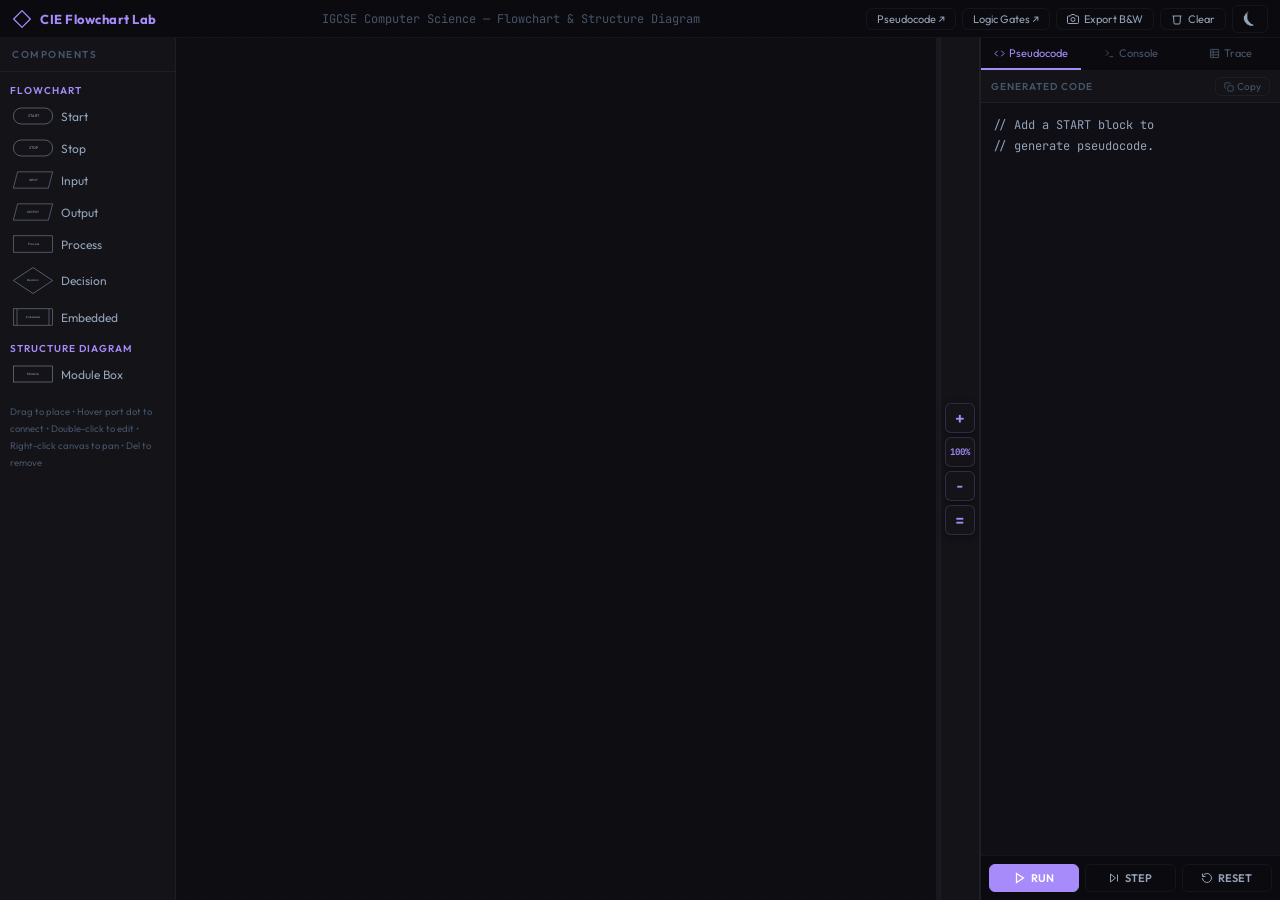
==== src/flowcharts.html @ 6749cdf2 "Add files via upload" ====
<!DOCTYPE html>
<html lang="en">
<head>
<meta charset="UTF-8">
<meta name="viewport" content="width=device-width, initial-scale=1.0">
<title>CIE Flowchart Lab</title>
<link rel="preconnect" href="https://fonts.googleapis.com">
<link rel="preconnect" href="https://fonts.gstatic.com" crossorigin>
<link href="https://fonts.googleapis.com/css2?family=JetBrains+Mono:ital,wght@0,300;0,400;0,500;0,600;0,700;1,400&family=Outfit:wght@300;400;500;600;700&display=swap" rel="stylesheet">
<link rel="stylesheet" href="css/flowcharts.css">
</head>
<body>

<!-- TITLE BAR -->
<div id="titlebar">
  <a class="logo" href="https://its-idhem.github.io/IGCSE-CompSci-Lab/">
    <svg viewBox="0 0 24 24" fill="none" stroke="currentColor" stroke-width="1.5" stroke-linecap="round" stroke-linejoin="round">
      <path d="M12 2 L22 12 L12 22 L2 12 Z"/>
    </svg>
    CIE Flowchart Lab
  </a>
  <div class="title-center">IGCSE Computer Science — Flowchart &amp; Structure Diagram</div>
  <div class="title-actions">
    <a class="title-btn" href="pseudocode.html" style="text-decoration:none">Pseudocode ↗</a>
    <a class="title-btn" href="logic-gates.html" style="text-decoration:none">Logic Gates ↗</a>
    <button class="title-btn" id="btn-export-bw">
      <svg width="12" height="12" viewBox="0 0 24 24" fill="none" stroke="currentColor" stroke-width="2"><path d="M23 19a2 2 0 01-2 2H3a2 2 0 01-2-2V8a2 2 0 012-2h4l2-3h6l2 3h4a2 2 0 012 2z"/><circle cx="12" cy="13" r="4"/></svg>
      Export B&amp;W
    </button>
    <button class="title-btn" id="btn-clear">
      <svg width="12" height="12" viewBox="0 0 24 24" fill="none" stroke="currentColor" stroke-width="2"><polyline points="3 6 5 6 21 6"/><path d="M19 6l-1 14a2 2 0 01-2 2H8a2 2 0 01-2-2L5 6"/></svg>
      Clear
    </button>
    <button class="title-btn" id="btn-theme">⏾</button>
  </div>
</div>

<!-- APP -->
<div id="app">
  <div id="workspace">

    <!-- LEFT SIDEBAR -->
    <div id="left-sidebar">
      <div class="sidebar-header">Components</div>
      <div id="component-library">
        <div class="comp-category">Flowchart</div>
        <div class="comp-item" data-type="START">
          <svg width="40" height="18" viewBox="0 0 120 50"><rect x="1" y="1" width="118" height="48" rx="24" fill="none" stroke="currentColor" stroke-width="1.5"/><text x="60" y="25" text-anchor="middle" dominant-baseline="central" font-size="11" fill="currentColor" font-family="Outfit,sans-serif">START</text></svg>
          <span>Start</span>
        </div>
        <div class="comp-item" data-type="STOP">
          <svg width="40" height="18" viewBox="0 0 120 50"><rect x="1" y="1" width="118" height="48" rx="24" fill="none" stroke="currentColor" stroke-width="1.5"/><text x="60" y="25" text-anchor="middle" dominant-baseline="central" font-size="11" fill="currentColor" font-family="Outfit,sans-serif">STOP</text></svg>
          <span>Stop</span>
        </div>
        <div class="comp-item" data-type="INPUT">
          <svg width="40" height="18" viewBox="0 0 130 55"><polygon points="15,1 129,1 115,54 1,54" fill="none" stroke="currentColor" stroke-width="1.5"/><text x="65" y="28" text-anchor="middle" dominant-baseline="central" font-size="10" fill="currentColor" font-family="Outfit,sans-serif">INPUT</text></svg>
          <span>Input</span>
        </div>
        <div class="comp-item" data-type="OUTPUT">
          <svg width="40" height="18" viewBox="0 0 130 55"><polygon points="15,1 129,1 115,54 1,54" fill="none" stroke="currentColor" stroke-width="1.5"/><text x="65" y="28" text-anchor="middle" dominant-baseline="central" font-size="10" fill="currentColor" font-family="Outfit,sans-serif">OUTPUT</text></svg>
          <span>Output</span>
        </div>
        <div class="comp-item" data-type="PROCESS">
          <svg width="40" height="18" viewBox="0 0 130 55"><rect x="1" y="1" width="128" height="53" fill="none" stroke="currentColor" stroke-width="1.5"/><text x="65" y="28" text-anchor="middle" dominant-baseline="central" font-size="10" fill="currentColor" font-family="Outfit,sans-serif">Process</text></svg>
          <span>Process</span>
        </div>
        <div class="comp-item" data-type="DECISION">
          <svg width="40" height="27" viewBox="0 0 120 80"><polygon points="60,1 119,40 60,79 1,40" fill="none" stroke="currentColor" stroke-width="1.5"/><text x="60" y="40" text-anchor="middle" dominant-baseline="central" font-size="9" fill="currentColor" font-family="Outfit,sans-serif">Decision</text></svg>
          <span>Decision</span>
        </div>
        <div class="comp-item" data-type="EMBEDDED">
          <svg width="40" height="18" viewBox="0 0 130 55"><rect x="1" y="1" width="128" height="53" fill="none" stroke="currentColor" stroke-width="1.5"/><line x1="13" y1="1" x2="13" y2="54" stroke="currentColor" stroke-width="1.5"/><line x1="117" y1="1" x2="117" y2="54" stroke="currentColor" stroke-width="1.5"/><text x="65" y="28" text-anchor="middle" dominant-baseline="central" font-size="9" fill="currentColor" font-family="Outfit,sans-serif">Embedded</text></svg>
          <span>Embedded</span>
        </div>
        <div class="comp-category">Structure Diagram</div>
        <div class="comp-item" data-type="MODULE">
          <svg width="40" height="18" viewBox="0 0 120 50"><rect x="1" y="1" width="118" height="48" fill="none" stroke="currentColor" stroke-width="1.5"/><text x="60" y="25" text-anchor="middle" dominant-baseline="central" font-size="10" fill="currentColor" font-family="Outfit,sans-serif">Module</text></svg>
          <span>Module Box</span>
        </div>
        <div class="comp-hints">
          Drag to place • Hover port dot to connect • Double-click to edit • Right-click canvas to pan • Del to remove
        </div>
      </div>
    </div>

    <!-- CANVAS AREA -->
    <div id="canvas-wrapper">
      <svg id="canvas" viewBox="0 0 3000 2000" width="3000" height="2000" xmlns="http://www.w3.org/2000/svg">
        <defs>
          <pattern id="dot-grid" width="20" height="20" patternUnits="userSpaceOnUse">
            <circle cx="10" cy="10" r="0.75" fill="var(--canvas-grid)"/>
          </pattern>
          <marker id="arr" markerWidth="9" markerHeight="6" refX="8" refY="3" orient="auto">
            <path d="M0,0 L0,6 L9,3 Z" fill="var(--text-secondary)"/>
          </marker>
          <marker id="arr-sel" markerWidth="9" markerHeight="6" refX="8" refY="3" orient="auto">
            <path d="M0,0 L0,6 L9,3 Z" fill="var(--accent)"/>
          </marker>
          <marker id="arr-bw" markerWidth="9" markerHeight="6" refX="8" refY="3" orient="auto">
            <path d="M0,0 L0,6 L9,3 Z" fill="#111"/>
          </marker>
        </defs>
        <rect id="canvas-bg" width="3000" height="2000" fill="url(#dot-grid)"/>
        <g id="connections-layer"></g>
        <g id="nodes-layer"></g>
        <path id="temp-conn" fill="none" stroke="var(--accent)" stroke-width="1.5"
              stroke-dasharray="7 4" visibility="hidden" pointer-events="none"/>
        <circle id="snap-ring" r="10" fill="none" stroke="var(--green)" stroke-width="2"
                stroke-dasharray="3 2" visibility="hidden" pointer-events="none"/>
        <rect id="sel-box" x="0" y="0" width="0" height="0"
              fill="rgba(167,139,250,0.06)" stroke="var(--accent)" stroke-width="1"
              stroke-dasharray="5 3" visibility="hidden" pointer-events="none"/>
      </svg>

    </div>

    <!-- RESIZER -->
    <div id="right-resizer"></div>

    <!-- ZOOM CONTROLS — between resizer and right panel, moves with panel -->
    <div id="zoom-controls">
      <button class="zoom-btn" id="btn-zi" title="Zoom in">+</button>
      <span class="zoom-btn zoom-label" id="zoom-label">100%</span>
      <button class="zoom-btn" id="btn-zo" title="Zoom out">−</button>
      <button class="zoom-btn" id="btn-zf" title="Fit to screen">=</button>
    </div>

    <!-- RIGHT PANEL -->
    <div id="right-panel">
      <div id="rp-tabs">
        <button class="rp-tab active" data-tab="pseudocode">
          <svg width="11" height="11" viewBox="0 0 24 24" fill="none" stroke="currentColor" stroke-width="2"><polyline points="16 18 22 12 16 6"/><polyline points="8 6 2 12 8 18"/></svg>
          Pseudocode
        </button>
        <button class="rp-tab" data-tab="console">
          <svg width="11" height="11" viewBox="0 0 24 24" fill="none" stroke="currentColor" stroke-width="2"><polyline points="4 17 10 11 4 5"/><line x1="12" y1="19" x2="20" y2="19"/></svg>
          Console
        </button>
        <button class="rp-tab" data-tab="trace">
          <svg width="11" height="11" viewBox="0 0 24 24" fill="none" stroke="currentColor" stroke-width="2"><rect x="3" y="3" width="18" height="18" rx="1"/><line x1="3" y1="9" x2="21" y2="9"/><line x1="3" y1="15" x2="21" y2="15"/><line x1="9" y1="3" x2="9" y2="21"/></svg>
          Trace
        </button>
      </div>

      <div class="rp-pane active" id="pane-pseudocode">
        <div id="pseudo-toolbar">
          <span class="pane-label">Generated Code</span>
          <button class="mini-btn" id="btn-copy-pseudo">
            <svg width="10" height="10" viewBox="0 0 24 24" fill="none" stroke="currentColor" stroke-width="2"><rect x="9" y="9" width="13" height="13" rx="2"/><path d="M5 15H4a2 2 0 01-2-2V4a2 2 0 012-2h9a2 2 0 012 2v1"/></svg>Copy
          </button>
        </div>
        <pre id="pseudocode-out">// Build a flowchart — pseudocode
// will appear here automatically.
//
// Structure Diagrams do not
// generate pseudocode.</pre>
      </div>

      <div class="rp-pane" id="pane-console">
        <div id="console-out">
          <div class="c-welcome">// CIE Flowchart Simulator</div>
          <div class="c-welcome">// Press RUN to execute</div>
          <div class="c-welcome">// INPUT nodes prompt for values</div>
        </div>
        <div id="console-input-row">
          <span id="c-prompt">INPUT &gt;</span>
          <input id="c-input" type="text" autocomplete="off" spellcheck="false" placeholder="Waiting..." disabled>
          <button id="c-submit" disabled>↵</button>
        </div>
      </div>

      <div class="rp-pane" id="pane-trace">
        <div id="trace-wrap">
          <div class="trace-hint">Run your flowchart to populate the trace table.</div>
        </div>
      </div>

      <div id="rp-actions">
        <button class="action-btn primary" id="btn-run">
          <svg viewBox="0 0 24 24" fill="none" stroke="currentColor" stroke-width="2.5"><polygon points="5 3 19 12 5 21 5 3"/></svg>RUN
        </button>
        <button class="action-btn" id="btn-step">
          <svg viewBox="0 0 24 24" fill="none" stroke="currentColor" stroke-width="2"><polygon points="5 4 15 12 5 20 5 4"/><line x1="19" y1="5" x2="19" y2="19"/></svg>STEP
        </button>
        <button class="action-btn" id="btn-reset">
          <svg viewBox="0 0 24 24" fill="none" stroke="currentColor" stroke-width="2"><path d="M3 12a9 9 0 101.5-5M3 3v6h6"/></svg>RESET
        </button>
      </div>
    </div>

  </div>
</div>

<!-- DRAG GHOST -->
<svg id="drag-ghost" style="display:none;position:fixed;pointer-events:none;z-index:999;opacity:0.8;" xmlns="http://www.w3.org/2000/svg"></svg>

<!-- EMBEDDED MODAL -->
<div id="embedded-overlay" style="display:none">
  <div id="embedded-modal">
    <div class="modal-header">
      <span class="modal-title">Embedded System — Local Pseudocode</span>
      <button class="modal-close" id="embedded-close">✕</button>
    </div>
    <div class="modal-sub">Write the pseudocode for this module. It will be inlined in the output.</div>
    <textarea id="embedded-editor" spellcheck="false" placeholder="// FOR i ← 1 TO n&#10;//    OUTPUT i&#10;// NEXT i"></textarea>
    <div class="modal-footer">
      <button class="modal-btn" id="embedded-cancel">Cancel</button>
      <button class="modal-btn accent" id="embedded-save">Save</button>
    </div>
  </div>
</div>

<!-- INLINE TEXT EDITOR -->
<div id="inline-edit" style="display:none"><input id="inline-input" type="text" autocomplete="off" spellcheck="false"></div>

<script src="js/flowcharts.js"></script>
</body>
</html>
---- src/css/flowcharts.css ----
/* CIE Flowchart Lab — flowcharts.css */

/* ── THEME VARIABLES ─────────────────────────────────── */
:root {
  --bg-main:       #0d0d12;
  --bg-panel:      #131318;
  --bg-editor:     #0f0f15;
  --bg-sidebar:    #0a0a0f;
  --bg-hover:      #1a1a24;
  --bg-active:     #1e1e2e;
  --accent:        #a78bfa;
  --accent-dim:    rgba(167,139,250,0.15);
  --accent-glow:   rgba(167,139,250,0.25);
  --green:         #22c55e;
  --red:           #f87171;
  --yellow:        #fbbf24;
  --cyan:          #67e8f9;
  --text-primary:  #e2e8f0;
  --text-secondary:#94a3b8;
  --text-muted:    #475569;
  --border:        rgba(148,163,184,0.08);
  --border-bright: rgba(167,139,250,0.2);
  --scrollbar:     rgba(100,100,140,0.2);
  --font-mono:     'JetBrains Mono','Fira Code',monospace;
  --font-ui:       'Outfit',sans-serif;
  --radius:        6px;
  --transition:    0.15s cubic-bezier(0.4,0,0.2,1);
  --canvas-grid:   rgba(148,163,184,0.07);
}

body.light-mode {
  --bg-main:       #f8fafc;
  --bg-panel:      #f0f0f5;
  --bg-editor:     #ffffff;
  --bg-sidebar:    #e8e8f0;
  --bg-hover:      #ede9fb;
  --bg-active:     #d8d8ee;
  --accent:        #7c3aed;
  --accent-dim:    rgba(124,58,237,0.12);
  --accent-glow:   rgba(124,58,237,0.2);
  --green:         #15803d;
  --red:           #dc2626;
  --yellow:        #b45309;
  --cyan:          #0369a1;
  --text-primary:  #1e1b2e;
  --text-secondary:#4a4a6a;
  --text-muted:    #7a7a9a;
  --border:        rgba(0,0,0,0.08);
  --border-bright: rgba(124,58,237,0.25);
  --scrollbar:     rgba(0,0,0,0.12);
  --canvas-grid:   rgba(0,0,60,0.06);
}

/* ── RESET ───────────────────────────────────────────── */
*,*::before,*::after { box-sizing:border-box; margin:0; padding:0; }
::-webkit-scrollbar { width:6px; height:6px; }
::-webkit-scrollbar-track { background:transparent; }
::-webkit-scrollbar-thumb { background:var(--scrollbar); border-radius:3px; }

html,body {
  height:100%; background:var(--bg-main); color:var(--text-primary);
  font-family:var(--font-ui); overflow:hidden; font-size:14px; user-select:none;
}

/* ── TITLEBAR ────────────────────────────────────────── */
#titlebar {
  position:fixed; top:0; left:0; right:0; height:38px;
  background:var(--bg-sidebar); border-bottom:1px solid var(--border);
  display:flex; align-items:center; padding:0 12px; z-index:200; gap:16px;
}
.logo {
  display:flex; align-items:center; gap:8px;
  font-weight:700; font-size:13px; color:var(--accent);
  letter-spacing:0.5px; text-decoration:none; white-space:nowrap; flex-shrink:0;
}
.logo svg { width:20px; height:20px; flex-shrink:0; }
.title-center {
  flex:1; text-align:center; font-size:12px;
  color:var(--text-muted); font-family:var(--font-mono);
}
.title-actions { display:flex; gap:6px; align-items:center; }
.title-btn {
  background:transparent; border:1px solid var(--border);
  color:var(--text-secondary); font-family:var(--font-ui);
  font-size:11px; padding:3px 10px; border-radius:var(--radius);
  cursor:pointer; transition:var(--transition);
  display:flex; align-items:center; gap:5px;
  text-decoration:none; white-space:nowrap;
}
.title-btn:hover { background:var(--bg-hover); color:var(--text-primary); border-color:var(--border-bright); }
#btn-theme { font-size:14px; padding:4px 10px; }

/* ── LAYOUT ──────────────────────────────────────────── */
#app { display:flex; flex-direction:column; height:100vh; padding-top:38px; }
#workspace { display:flex; flex:1; overflow:hidden; }

/* ── LEFT SIDEBAR ────────────────────────────────────── */
#left-sidebar {
  width:176px; flex-shrink:0; background:var(--bg-panel);
  border-right:1px solid var(--border); display:flex; flex-direction:column; overflow:hidden;
}
.sidebar-header {
  padding:10px 12px; font-size:10px; font-weight:600;
  text-transform:uppercase; letter-spacing:1.5px;
  color:var(--text-muted); border-bottom:1px solid var(--border); flex-shrink:0;
}
#component-library { flex:1; overflow-y:auto; padding:8px 6px; }
.comp-category {
  font-size:10px; font-weight:600; text-transform:uppercase;
  letter-spacing:1px; color:var(--accent); padding:8px 4px 4px;
}
.comp-category:first-child { padding-top:4px; }
.comp-item {
  display:flex; align-items:center; gap:8px; padding:5px 6px;
  border-radius:var(--radius); cursor:grab; transition:var(--transition);
  font-size:12px; color:var(--text-secondary);
  border:1px solid transparent; margin-bottom:2px; user-select:none;
}
.comp-item:hover { background:var(--bg-hover); color:var(--text-primary); border-color:var(--border-bright); }
.comp-item:active { cursor:grabbing; }
.comp-item svg { flex-shrink:0; }
.comp-item span { white-space:nowrap; overflow:hidden; text-overflow:ellipsis; }
.comp-hints { font-size:9.5px; color:var(--text-muted); padding:12px 4px 4px; line-height:1.8; }

/* ── CANVAS WRAPPER ──────────────────────────────────── */
#canvas-wrapper {
  flex:1; overflow:scroll; background:var(--bg-main);
  cursor:default; position:relative;
}
#canvas-wrapper::-webkit-scrollbar { width:8px; height:8px; }
#canvas-wrapper::-webkit-scrollbar-thumb { background:var(--scrollbar); border-radius:4px; }
#canvas { display:block; }

/* ── NODE SHAPES ─────────────────────────────────────── */
.node-group { cursor:move; }

.node-shape {
  fill: var(--bg-editor);
  stroke: var(--text-secondary);
  stroke-width: 1.5;
  transition: stroke var(--transition), filter var(--transition), fill var(--transition);
}
.node-bar {
  stroke: var(--text-secondary);
  stroke-width: 1.5;
  fill: none;
}
.node-group:hover .node-shape { stroke: var(--accent); }
.node-group:hover .node-bar   { stroke: var(--accent); }
.node-group.selected .node-shape {
  stroke: var(--accent);
  filter: drop-shadow(0 0 7px var(--accent-glow));
}
.node-group.selected .node-bar { stroke: var(--accent); }
.node-group.active-exec .node-shape {
  stroke: var(--green);
  fill: rgba(34,197,94,0.07);
  filter: drop-shadow(0 0 10px rgba(34,197,94,0.35));
}

.node-text {
  fill: var(--text-primary);
  font-family: var(--font-ui);
  font-size: 12px;
  dominant-baseline: central;
  text-anchor: middle;
  pointer-events: none;
  user-select: none;
}
.node-prefix {
  fill: var(--accent);
  font-family: var(--font-mono);
  font-size: 9px;
  font-weight: 600;
  dominant-baseline: central;
  text-anchor: middle;
  pointer-events: none;
  user-select: none;
  letter-spacing: 0.5px;
  text-transform: uppercase;
}
.node-label-fixed {
  fill: var(--text-primary);
  font-family: var(--font-mono);
  font-size: 11px;
  dominant-baseline: central;
  text-anchor: middle;
  pointer-events: none;
  user-select: none;
  font-weight: 600;
  letter-spacing: 0.8px;
}

/* ── PORT DOTS ───────────────────────────────────────── */
.port-dot {
  fill: var(--bg-panel);
  stroke: var(--accent);
  stroke-width: 1.5;
  cursor: crosshair;
  opacity: 0;
  transition: opacity 0.1s ease;
  pointer-events: all;
}
.port-hit {
  fill: transparent;
  stroke: none;
  cursor: crosshair;
  pointer-events: all;
}
.node-group:hover .port-dot,
.node-group.selected .port-dot { opacity: 1; }

/* ── CONNECTIONS ─────────────────────────────────────── */
.conn-group { cursor: pointer; }
.conn-hit {
  fill: none;
  stroke: transparent;
  stroke-width: 14;
}
.conn-path {
  fill: none;
  stroke: var(--text-secondary);
  stroke-width: 1.5;
  stroke-linecap: round;
  stroke-linejoin: round;
  pointer-events: none;
  transition: stroke var(--transition);
}
.conn-group:hover .conn-path,
.conn-group.selected .conn-path { stroke: var(--accent); stroke-width: 2; }
.conn-group.no-arrow .conn-path { marker-end: none !important; }

.conn-label {
  fill: var(--text-muted);
  font-family: var(--font-mono);
  font-size: 10px;
  font-weight: 700;
  dominant-baseline: central;
  text-anchor: middle;
  pointer-events: none;
  user-select: none;
}
.conn-label-yes { fill: var(--green); }
.conn-label-no  { fill: var(--red); }

/* ── RIGHT RESIZER ───────────────────────────────────── */
#right-resizer {
  width: 4px; flex-shrink: 0; background: var(--border);
  cursor: col-resize; transition: background 0.15s;
}
#right-resizer:hover { background: var(--border-bright); }

/* ── RIGHT PANEL ─────────────────────────────────────── */
#right-panel {
  width: 300px; min-width: 220px; max-width: 520px; flex-shrink: 0;
  background: var(--bg-panel); border-left: 1px solid var(--border);
  display: flex; flex-direction: column; overflow: hidden;
}
#rp-tabs {
  display: flex; border-bottom: 1px solid var(--border);
  background: var(--bg-sidebar); flex-shrink: 0;
}
.rp-tab {
  flex: 1; padding: 8px 2px; background: transparent; border: none;
  color: var(--text-muted); font-family: var(--font-ui); font-size: 11px;
  cursor: pointer; transition: var(--transition);
  display: flex; align-items: center; justify-content: center; gap: 4px;
  border-bottom: 2px solid transparent; white-space: nowrap;
}
.rp-tab:hover { color: var(--text-primary); }
.rp-tab.active { color: var(--accent); border-bottom-color: var(--accent); }
.rp-pane { display: none; flex: 1; flex-direction: column; overflow: hidden; min-height: 0; }
.rp-pane.active { display: flex; }

#pseudo-toolbar {
  display: flex; align-items: center; justify-content: space-between;
  padding: 6px 10px; border-bottom: 1px solid var(--border); flex-shrink: 0;
}
.pane-label {
  font-size: 10px; font-weight: 600; text-transform: uppercase;
  letter-spacing: 1px; color: var(--text-muted);
}
.mini-btn {
  background: transparent; border: 1px solid var(--border);
  color: var(--text-muted); font-family: var(--font-ui); font-size: 10px;
  padding: 2px 8px; border-radius: var(--radius); cursor: pointer;
  transition: var(--transition); display: flex; align-items: center; gap: 3px;
}
.mini-btn:hover { background: var(--bg-hover); color: var(--text-primary); border-color: var(--border-bright); }

#pseudocode-out {
  flex: 1; overflow: auto; padding: 12px;
  font-family: var(--font-mono); font-size: 12px; line-height: 1.75;
  color: var(--text-secondary); background: var(--bg-editor); white-space: pre;
}

#console-out {
  flex: 1; overflow-y: auto; padding: 10px;
  font-family: var(--font-mono); font-size: 12px; line-height: 1.6;
  background: var(--bg-editor);
}
.c-welcome { color: var(--text-muted); font-style: italic; font-size: 11px; }
.c-line { padding: 1px 0; }
.c-out  { color: var(--green); }
.c-in   { color: var(--cyan); }
.c-err  { color: var(--red); }
.c-info { color: var(--text-muted); }

#console-input-row {
  display: flex; align-items: center; gap: 6px;
  padding: 5px 10px; border-top: 1px solid var(--border);
  background: var(--bg-sidebar); flex-shrink: 0;
}
#c-prompt { font-family: var(--font-mono); font-size: 11px; color: var(--accent); white-space: nowrap; }
#c-input {
  flex: 1; background: transparent; border: none; outline: none;
  color: var(--text-primary); font-family: var(--font-mono); font-size: 12px;
}
#c-input:disabled { opacity: 0.35; }
#c-submit {
  background: var(--accent); border: none; color: #fff; border-radius: var(--radius);
  font-family: var(--font-mono); font-size: 12px; padding: 2px 9px; cursor: pointer;
}
#c-submit:disabled { opacity: 0.35; cursor: default; }

#trace-wrap { flex: 1; overflow: auto; padding: 8px; }
.trace-hint { color: var(--text-muted); font-size: 12px; text-align: center; padding: 24px 12px; line-height: 1.7; }
.trace-table { width: 100%; border-collapse: collapse; font-family: var(--font-mono); font-size: 11px; }
.trace-table th {
  background: var(--bg-active); color: var(--accent);
  padding: 5px 8px; border: 1px solid var(--border);
  font-size: 10px; font-weight: 700; text-transform: uppercase;
  position: sticky; top: 0; text-align: center;
}
.trace-table td { padding: 3px 8px; border: 1px solid var(--border); text-align: center; color: var(--text-secondary); }
.trace-table strong { color: var(--yellow); }

#rp-actions {
  display: flex; gap: 6px; padding: 8px;
  border-top: 1px solid var(--border); flex-shrink: 0; background: var(--bg-sidebar);
}
.action-btn {
  flex: 1; display: flex; align-items: center; justify-content: center; gap: 5px;
  background: transparent; border: 1px solid var(--border);
  color: var(--text-secondary); font-family: var(--font-ui);
  font-size: 11px; font-weight: 600; padding: 6px 4px;
  border-radius: var(--radius); cursor: pointer; transition: var(--transition);
}
.action-btn:hover { background: var(--bg-hover); color: var(--text-primary); border-color: var(--border-bright); }
.action-btn.primary { background: var(--accent); border-color: var(--accent); color: #fff; }
.action-btn.primary:hover { filter: brightness(1.12); }
.action-btn svg { width: 12px; height: 12px; }
.action-btn.waiting { animation: pulse-anim 0.8s infinite; }
@keyframes pulse-anim { 0%,100%{opacity:1}50%{opacity:0.4} }

/* ── ZOOM CONTROLS — vertical strip between resizer and right panel ── */
#zoom-controls {
  display: flex;
  flex-direction: column;
  align-items: center;
  justify-content: center;
  gap: 4px;
  padding: 6px 4px;
  background: var(--bg-panel);
  border-left: 1px solid var(--border);
  border-right: 1px solid var(--border);
  flex-shrink: 0;
}
.zoom-btn {
  width: 30px; height: 30px; background: var(--bg-panel);
  border: 1px solid var(--border-bright); color: var(--accent);
  font-family: var(--font-mono); font-size: 16px; font-weight: 700;
  border-radius: var(--radius); cursor: pointer;
  display: flex; align-items: center; justify-content: center;
  transition: var(--transition); box-shadow: 0 2px 8px rgba(0,0,0,0.3);
}
.zoom-btn:hover { background: var(--accent); color: #fff; border-color: var(--accent); }
.zoom-label { font-size: 9px !important; cursor: default !important; pointer-events: none; }

/* ── MODALS ──────────────────────────────────────────── */
#embedded-overlay {
  position: fixed; inset: 0; background: rgba(0,0,0,0.6);
  display: flex; align-items: center; justify-content: center;
  z-index: 500; backdrop-filter: blur(4px);
}
#embedded-modal {
  background: var(--bg-panel); border: 1px solid var(--border-bright);
  border-radius: 10px; padding: 20px; width: 500px; max-width: 90vw;
  box-shadow: 0 20px 60px rgba(0,0,0,0.5);
}
.modal-header { display: flex; align-items: center; justify-content: space-between; margin-bottom: 8px; }
.modal-title { font-size: 13px; font-weight: 600; color: var(--text-primary); }
.modal-close {
  background: transparent; border: none; color: var(--text-muted);
  font-size: 15px; cursor: pointer; padding: 2px 6px; border-radius: var(--radius);
}
.modal-close:hover { color: var(--text-primary); background: var(--bg-hover); }
.modal-sub { font-size: 11px; color: var(--text-muted); margin-bottom: 10px; }
#embedded-editor {
  width: 100%; height: 220px; background: var(--bg-editor);
  border: 1px solid var(--border); border-radius: var(--radius);
  color: var(--text-primary); font-family: var(--font-mono);
  font-size: 12px; line-height: 1.7; padding: 10px; resize: vertical; outline: none;
}
#embedded-editor:focus { border-color: var(--border-bright); }
.modal-footer { display: flex; gap: 8px; justify-content: flex-end; margin-top: 12px; }
.modal-btn {
  background: transparent; border: 1px solid var(--border);
  color: var(--text-secondary); font-family: var(--font-ui);
  font-size: 12px; padding: 5px 16px; border-radius: var(--radius);
  cursor: pointer; transition: var(--transition);
}
.modal-btn:hover { background: var(--bg-hover); color: var(--text-primary); border-color: var(--border-bright); }
.modal-btn.accent { background: var(--accent); border-color: var(--accent); color: #fff; }
.modal-btn.accent:hover { filter: brightness(1.1); }

/* ── INLINE EDITOR ───────────────────────────────────── */
#inline-edit { position: fixed; z-index: 300; }
#inline-input {
  background: var(--bg-active); border: 1.5px solid var(--accent);
  border-radius: 4px; color: var(--text-primary);
  font-family: var(--font-ui); font-size: 12px;
  padding: 3px 8px; outline: none; text-align: center;
  width: 100%; min-width: 80px; box-shadow: 0 4px 16px rgba(0,0,0,0.3);
}

/* ── CONTEXT MENU ────────────────────────────────────── */
.ctx-menu {
  background: var(--bg-panel); border: 1px solid var(--border-bright);
  border-radius: var(--radius); padding: 4px;
  box-shadow: 0 8px 24px rgba(0,0,0,0.4); min-width: 150px;
  position: fixed; z-index: 9000;
}
.ctx-menu button {
  display: block; width: 100%; text-align: left;
  padding: 6px 10px; font: 12px var(--font-ui);
  color: var(--text-primary); background: none;
  border: none; cursor: pointer; border-radius: 4px;
}
.ctx-menu button:hover { background: var(--bg-hover); color: var(--accent); }

/* ── LIGHT MODE ──────────────────────────────────────── */
body.light-mode .node-shape { fill: #fff; }
body.light-mode #pseudocode-out,
body.light-mode #console-out { background: #fff; }
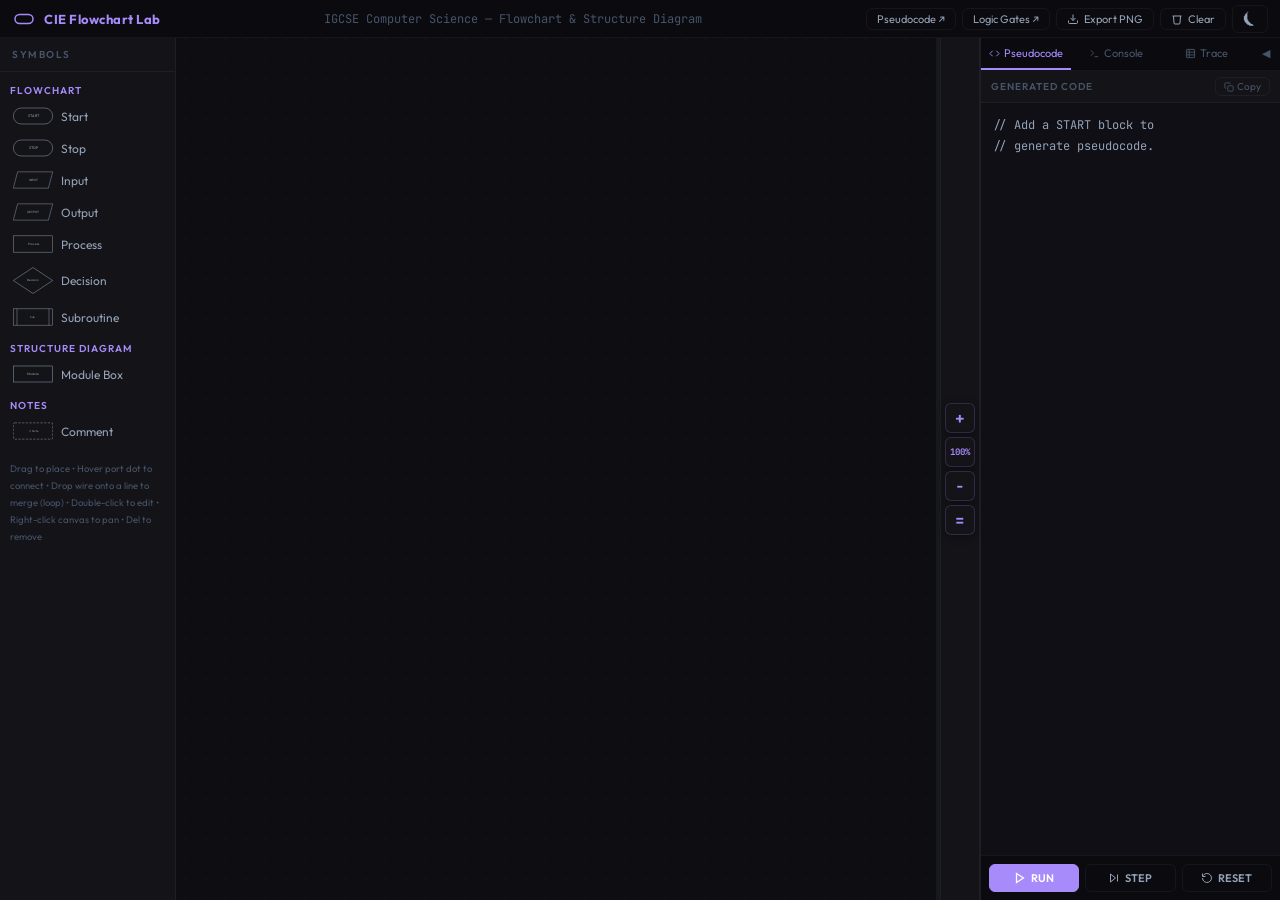
==== commit b04765b0: "Update flowcharts.html" ====
--- a/src/flowcharts.html
+++ b/src/flowcharts.html
@@ -14,18 +14,18 @@
 <!-- TITLE BAR -->
 <div id="titlebar">
   <a class="logo" href="https://its-idhem.github.io/IGCSE-CompSci-Lab/">
-    <svg viewBox="0 0 24 24" fill="none" stroke="currentColor" stroke-width="1.5" stroke-linecap="round" stroke-linejoin="round">
-      <path d="M12 2 L22 12 L12 22 L2 12 Z"/>
-    </svg>
-    CIE Flowchart Lab
+    <svg viewBox="0 0 32 24" fill="none" stroke="currentColor" stroke-width="2" stroke-linecap="round" stroke-linejoin="round" style="width: 24px; height: 18px;">
+      <rect x="4" y="6" width="24" height="12" rx="6" />
+   </svg>
+   CIE Flowchart Lab
   </a>
   <div class="title-center">IGCSE Computer Science — Flowchart &amp; Structure Diagram</div>
   <div class="title-actions">
     <a class="title-btn" href="pseudocode.html" style="text-decoration:none">Pseudocode ↗</a>
     <a class="title-btn" href="logic-gates.html" style="text-decoration:none">Logic Gates ↗</a>
-    <button class="title-btn" id="btn-export-bw">
-      <svg width="12" height="12" viewBox="0 0 24 24" fill="none" stroke="currentColor" stroke-width="2"><path d="M23 19a2 2 0 01-2 2H3a2 2 0 01-2-2V8a2 2 0 012-2h4l2-3h6l2 3h4a2 2 0 012 2z"/><circle cx="12" cy="13" r="4"/></svg>
-      Export B&amp;W
+    <button class="title-btn" id="btn-export-png">
+      <svg width="12" height="12" viewBox="0 0 24 24" fill="none" stroke="currentColor" stroke-width="2"><path d="M21 15v4a2 2 0 01-2 2H5a2 2 0 01-2-2v-4"/><polyline points="7 10 12 15 17 10"/><line x1="12" y1="15" x2="12" y2="3"/></svg>
+      Export PNG
     </button>
     <button class="title-btn" id="btn-clear">
       <svg width="12" height="12" viewBox="0 0 24 24" fill="none" stroke="currentColor" stroke-width="2"><polyline points="3 6 5 6 21 6"/><path d="M19 6l-1 14a2 2 0 01-2 2H8a2 2 0 01-2-2L5 6"/></svg>
@@ -41,7 +41,7 @@
 
     <!-- LEFT SIDEBAR -->
     <div id="left-sidebar">
-      <div class="sidebar-header">Components</div>
+      <div class="sidebar-header">Symbols</div>
       <div id="component-library">
         <div class="comp-category">Flowchart</div>
         <div class="comp-item" data-type="START">
@@ -69,16 +69,21 @@
           <span>Decision</span>
         </div>
         <div class="comp-item" data-type="EMBEDDED">
-          <svg width="40" height="18" viewBox="0 0 130 55"><rect x="1" y="1" width="128" height="53" fill="none" stroke="currentColor" stroke-width="1.5"/><line x1="13" y1="1" x2="13" y2="54" stroke="currentColor" stroke-width="1.5"/><line x1="117" y1="1" x2="117" y2="54" stroke="currentColor" stroke-width="1.5"/><text x="65" y="28" text-anchor="middle" dominant-baseline="central" font-size="9" fill="currentColor" font-family="Outfit,sans-serif">Embedded</text></svg>
-          <span>Embedded</span>
+          <svg width="40" height="18" viewBox="0 0 130 55"><rect x="1" y="1" width="128" height="53" fill="none" stroke="currentColor" stroke-width="1.5"/><line x1="13" y1="1" x2="13" y2="54" stroke="currentColor" stroke-width="1.5"/><line x1="117" y1="1" x2="117" y2="54" stroke="currentColor" stroke-width="1.5"/><text x="65" y="28" text-anchor="middle" dominant-baseline="central" font-size="9" fill="currentColor" font-family="Outfit,sans-serif">Sub</text></svg>
+          <span>Subroutine</span>
         </div>
         <div class="comp-category">Structure Diagram</div>
         <div class="comp-item" data-type="MODULE">
           <svg width="40" height="18" viewBox="0 0 120 50"><rect x="1" y="1" width="118" height="48" fill="none" stroke="currentColor" stroke-width="1.5"/><text x="60" y="25" text-anchor="middle" dominant-baseline="central" font-size="10" fill="currentColor" font-family="Outfit,sans-serif">Module</text></svg>
           <span>Module Box</span>
         </div>
+        <div class="comp-category">Notes</div>
+        <div class="comp-item" data-type="COMMENT">
+          <svg width="40" height="18" viewBox="0 0 130 55"><rect x="1" y="1" width="128" height="53" rx="4" fill="none" stroke="currentColor" stroke-width="1.5" stroke-dasharray="8 4"/><text x="65" y="28" text-anchor="middle" dominant-baseline="central" font-size="9" fill="currentColor" font-family="Outfit,sans-serif">// Note</text></svg>
+          <span>Comment</span>
+        </div>
         <div class="comp-hints">
-          Drag to place • Hover port dot to connect • Double-click to edit • Right-click canvas to pan • Del to remove
+          Drag to place • Hover port dot to connect • Drop wire onto a line to merge (loop) • Double-click to edit • Right-click canvas to pan • Del to remove
         </div>
       </div>
     </div>
@@ -140,6 +145,7 @@
           <svg width="11" height="11" viewBox="0 0 24 24" fill="none" stroke="currentColor" stroke-width="2"><rect x="3" y="3" width="18" height="18" rx="1"/><line x1="3" y1="9" x2="21" y2="9"/><line x1="3" y1="15" x2="21" y2="15"/><line x1="9" y1="3" x2="9" y2="21"/></svg>
           Trace
         </button>
+        <button class="rp-tab" id="btn-close-panel" style="flex:0;margin-left:auto;padding:8px 10px;" title="Close panel">◀</button>
       </div>
 
       <div class="rp-pane active" id="pane-pseudocode">
@@ -186,7 +192,9 @@
           <svg viewBox="0 0 24 24" fill="none" stroke="currentColor" stroke-width="2"><path d="M3 12a9 9 0 101.5-5M3 3v6h6"/></svg>RESET
         </button>
       </div>
-    </div>
+    </div><!-- /#right-panel -->
+
+    <button id="btn-open-panel" title="Open panel">▶</button>
 
   </div>
 </div>
@@ -213,6 +221,19 @@
 <!-- INLINE TEXT EDITOR -->
 <div id="inline-edit" style="display:none"><input id="inline-input" type="text" autocomplete="off" spellcheck="false"></div>
 
+<!-- BRANCH LABEL MODAL -->
+<div id="branch-label-overlay" style="display:none">
+  <div id="branch-label-modal">
+    <div class="blm-title">Label this connection</div>
+    <div class="blm-sub">Which branch does this wire represent?</div>
+    <div class="blm-buttons">
+      <button class="blm-btn yes" id="blm-yes">Yes</button>
+      <button class="blm-btn no"  id="blm-no">No</button>
+    </div>
+    <button class="blm-cancel" id="blm-cancel">Cancel</button>
+  </div>
+</div>
+
 <script src="js/flowcharts.js"></script>
 </body>
 </html>
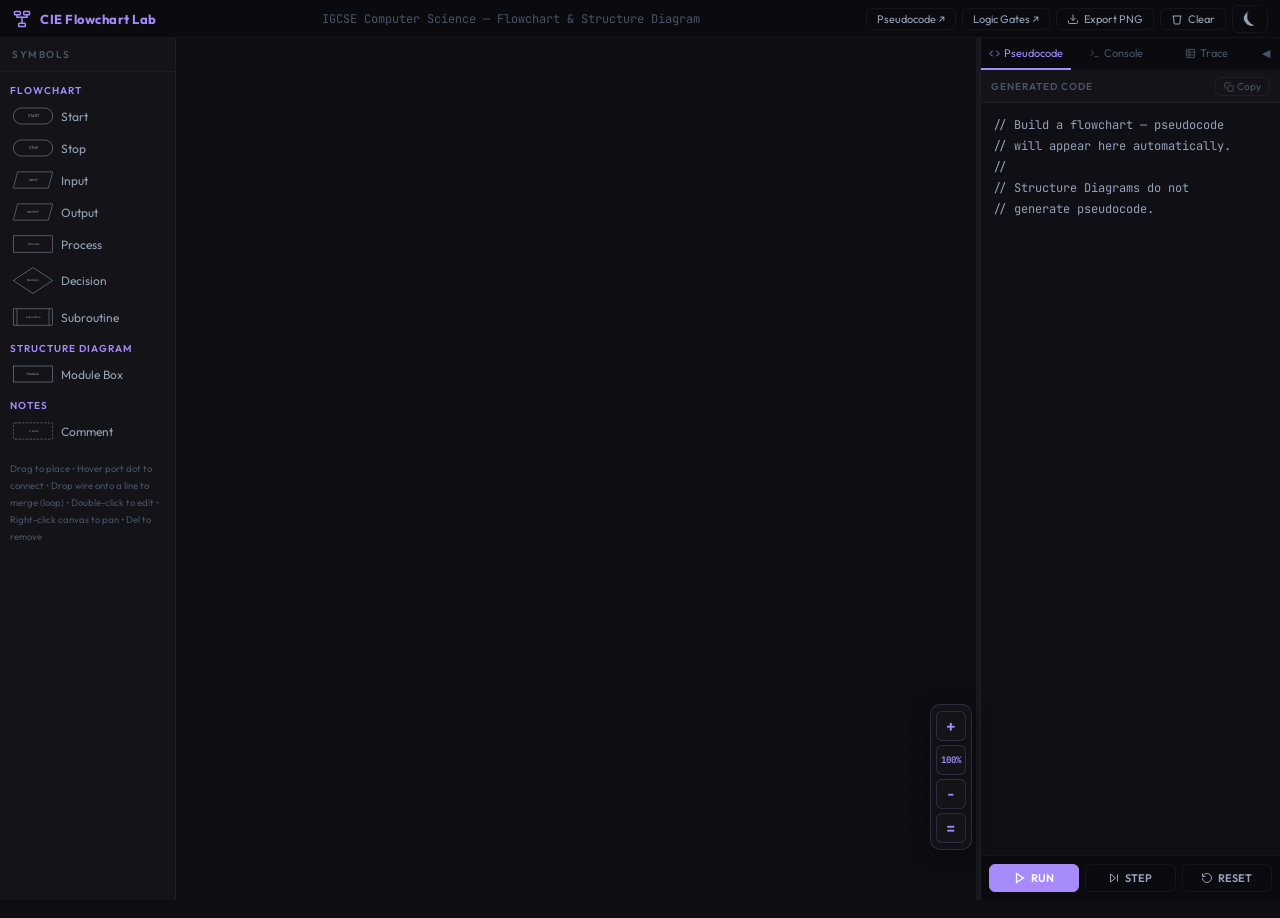
==== commit 1fbb34f7: "Update flowcharts.html" ====
--- a/src/flowcharts.html
+++ b/src/flowcharts.html
@@ -14,9 +14,13 @@
 <!-- TITLE BAR -->
 <div id="titlebar">
   <a class="logo" href="https://its-idhem.github.io/IGCSE-CompSci-Lab/">
-    <svg viewBox="0 0 32 24" fill="none" stroke="currentColor" stroke-width="2" stroke-linecap="round" stroke-linejoin="round" style="width: 24px; height: 18px;">
-      <rect x="4" y="6" width="24" height="12" rx="6" />
-   </svg>
+    <svg viewBox="0 0 24 24" fill="none" stroke="var(--accent)" stroke-width="1.8" stroke-linecap="round" stroke-linejoin="round" style="width: 20px; height: 20px;">
+      <rect x="3" y="3" width="7" height="4" rx="1"/>
+      <rect x="14" y="3" width="7" height="4" rx="1"/>
+      <rect x="8" y="17" width="8" height="4" rx="1"/>
+      <line x1="6" y1="7" x2="6" y2="10"/><line x1="18" y1="7" x2="18" y2="10"/>
+      <line x1="6" y1="10" x2="18" y2="10"/><line x1="12" y1="10" x2="12" y2="17"/>
+    </svg>
    CIE Flowchart Lab
   </a>
   <div class="title-center">IGCSE Computer Science — Flowchart &amp; Structure Diagram</div>
@@ -69,7 +73,7 @@
           <span>Decision</span>
         </div>
         <div class="comp-item" data-type="EMBEDDED">
-          <svg width="40" height="18" viewBox="0 0 130 55"><rect x="1" y="1" width="128" height="53" fill="none" stroke="currentColor" stroke-width="1.5"/><line x1="13" y1="1" x2="13" y2="54" stroke="currentColor" stroke-width="1.5"/><line x1="117" y1="1" x2="117" y2="54" stroke="currentColor" stroke-width="1.5"/><text x="65" y="28" text-anchor="middle" dominant-baseline="central" font-size="9" fill="currentColor" font-family="Outfit,sans-serif">Sub</text></svg>
+          <svg width="40" height="18" viewBox="0 0 130 55"><rect x="1" y="1" width="128" height="53" fill="none" stroke="currentColor" stroke-width="1.5"/><line x1="13" y1="1" x2="13" y2="54" stroke="currentColor" stroke-width="1.5"/><line x1="117" y1="1" x2="117" y2="54" stroke="currentColor" stroke-width="1.5"/><text x="65" y="28" text-anchor="middle" dominant-baseline="central" font-size="9" fill="currentColor" font-family="Outfit,sans-serif">Subroutine</text></svg>
           <span>Subroutine</span>
         </div>
         <div class="comp-category">Structure Diagram</div>
@@ -234,6 +238,8 @@
   </div>
 </div>
 
+<a href="https://github.com/its-idhem" class="made-by-link">made by its-idhem</a>
+
 <script src="js/flowcharts.js"></script>
 </body>
 </html>
--- a/src/css/flowcharts.css
+++ b/src/css/flowcharts.css
@@ -1,4 +1,4 @@
-/* CIE Flowchart Lab — flowcharts.css */
+/* CIE Flowchart Lab — flowcharts.css (v5) */
 
 /* ── THEME VARIABLES ─────────────────────────────────── */
 :root {
@@ -92,7 +92,7 @@
 
 /* ── LAYOUT ──────────────────────────────────────────── */
 #app { display:flex; flex-direction:column; height:100vh; padding-top:38px; }
-#workspace { display:flex; flex:1; overflow:hidden; }
+#workspace { display:flex; flex:1; overflow:hidden; position:relative; }
 
 /* ── LEFT SIDEBAR ────────────────────────────────────── */
 #left-sidebar {
@@ -167,31 +167,9 @@
   pointer-events: none;
   user-select: none;
 }
-.node-prefix {
-  fill: var(--accent);
-  font-family: var(--font-mono);
-  font-size: 9px;
-  font-weight: 600;
-  dominant-baseline: central;
-  text-anchor: middle;
-  pointer-events: none;
-  user-select: none;
-  letter-spacing: 0.5px;
-  text-transform: uppercase;
-}
-.node-label-fixed {
-  fill: var(--text-primary);
-  font-family: var(--font-mono);
-  font-size: 11px;
-  dominant-baseline: central;
-  text-anchor: middle;
-  pointer-events: none;
-  user-select: none;
-  font-weight: 600;
-  letter-spacing: 0.8px;
-}
 
 /* ── PORT DOTS ───────────────────────────────────────── */
+/* FIX: pointer-events:none so clicks fall through to the port-hit circle */
 .port-dot {
   fill: var(--bg-panel);
   stroke: var(--accent);
@@ -199,7 +177,7 @@
   cursor: crosshair;
   opacity: 0;
   transition: opacity 0.1s ease;
-  pointer-events: all;
+  pointer-events: none;
 }
 .port-hit {
   fill: transparent;
@@ -228,7 +206,6 @@
 }
 .conn-group:hover .conn-path,
 .conn-group.selected .conn-path { stroke: var(--accent); stroke-width: 2; }
-.conn-group.no-arrow .conn-path { marker-end: none !important; }
 
 .conn-label {
   fill: var(--text-muted);
@@ -246,7 +223,7 @@
 /* ── RIGHT RESIZER ───────────────────────────────────── */
 #right-resizer {
   width: 4px; flex-shrink: 0; background: var(--border);
-  cursor: col-resize; transition: background 0.15s;
+  cursor: col-resize; transition: background 0.15s; position:relative;
 }
 #right-resizer:hover { background: var(--border-bright); }
 
@@ -255,6 +232,12 @@
   width: 300px; min-width: 220px; max-width: 520px; flex-shrink: 0;
   background: var(--bg-panel); border-left: 1px solid var(--border);
   display: flex; flex-direction: column; overflow: hidden;
+  transition: width 0.2s ease;
+}
+#right-panel.rp-collapsed {
+  width: 0 !important;
+  min-width: 0;
+  border-left: none;
 }
 #rp-tabs {
   display: flex; border-bottom: 1px solid var(--border);
@@ -353,18 +336,43 @@
 .action-btn.waiting { animation: pulse-anim 0.8s infinite; }
 @keyframes pulse-anim { 0%,100%{opacity:1}50%{opacity:0.4} }
 
-/* ── ZOOM CONTROLS — vertical strip between resizer and right panel ── */
+/* ── PANEL OPEN BUTTON (shown when panel is collapsed) ── */
+#btn-open-panel {
+  display: none;
+  position: fixed;
+  right: 0;
+  top: 50%;
+  transform: translateY(-50%);
+  z-index: 150;
+  width: 20px;
+  height: 52px;
+  background: var(--bg-panel);
+  border: 1px solid var(--border-bright);
+  border-right: none;
+  border-radius: 6px 0 0 6px;
+  color: var(--accent);
+  font-size: 10px;
+  cursor: pointer;
+  transition: var(--transition);
+  padding: 0;
+}
+#btn-open-panel:hover { background: var(--accent); color: #fff; }
+
+/* ── ZOOM CONTROLS — fixed floating widget ───────────── */
 #zoom-controls {
+  position: fixed;
+  bottom: 50px;
+  right: 308px;
+  z-index: 150;
   display: flex;
   flex-direction: column;
   align-items: center;
-  justify-content: center;
   gap: 4px;
-  padding: 6px 4px;
+  padding: 6px 5px;
   background: var(--bg-panel);
-  border-left: 1px solid var(--border);
-  border-right: 1px solid var(--border);
-  flex-shrink: 0;
+  border: 1px solid var(--border-bright);
+  border-radius: 10px;
+  box-shadow: 0 4px 20px rgba(0,0,0,0.35);
 }
 .zoom-btn {
   width: 30px; height: 30px; background: var(--bg-panel);
@@ -376,6 +384,45 @@
 }
 .zoom-btn:hover { background: var(--accent); color: #fff; border-color: var(--accent); }
 .zoom-label { font-size: 9px !important; cursor: default !important; pointer-events: none; }
+
+/* ── BRANCH LABEL MODAL ──────────────────────────────── */
+#branch-label-overlay {
+  position: fixed; inset: 0; z-index: 600;
+  display: flex; align-items: center; justify-content: center;
+  background: rgba(0,0,0,0.45); backdrop-filter: blur(3px);
+}
+#branch-label-modal {
+  background: var(--bg-panel); border: 1px solid var(--border-bright);
+  border-radius: 12px; padding: 20px 24px; min-width: 260px;
+  box-shadow: 0 16px 48px rgba(0,0,0,0.5);
+  display: flex; flex-direction: column; align-items: center; gap: 12px;
+}
+.blm-title {
+  font-size: 13px; font-weight: 700; color: var(--text-primary);
+  letter-spacing: 0.3px;
+}
+.blm-sub {
+  font-size: 11px; color: var(--text-muted); text-align: center;
+}
+.blm-buttons {
+  display: flex; gap: 10px;
+}
+.blm-btn {
+  padding: 7px 24px; border-radius: var(--radius); border: 1px solid var(--border-bright);
+  font-family: var(--font-ui); font-size: 13px; font-weight: 700;
+  cursor: pointer; transition: var(--transition);
+  background: var(--bg-active); color: var(--text-primary);
+}
+.blm-btn.yes { color: var(--green); border-color: var(--green); }
+.blm-btn.yes:hover { background: var(--green); color: #fff; }
+.blm-btn.no  { color: var(--red);   border-color: var(--red);   }
+.blm-btn.no:hover  { background: var(--red); color: #fff; }
+.blm-cancel {
+  font-size: 11px; color: var(--text-muted); background: transparent;
+  border: none; cursor: pointer; padding: 2px 8px; border-radius: var(--radius);
+  font-family: var(--font-ui); transition: var(--transition);
+}
+.blm-cancel:hover { color: var(--text-primary); background: var(--bg-hover); }
 
 /* ── MODALS ──────────────────────────────────────────── */
 #embedded-overlay {
@@ -443,3 +490,40 @@
 body.light-mode .node-shape { fill: #fff; }
 body.light-mode #pseudocode-out,
 body.light-mode #console-out { background: #fff; }
+/* ── COMMENT BOX ─────────────────────────────────────── */
+.comment-shape {
+  fill: var(--bg-panel);
+  stroke: var(--text-muted);
+  stroke-width: 1.5;
+  stroke-dasharray: 8 4;
+}
+.comment-editable {
+  font-family: var(--font-mono);
+  font-size: 11px;
+  color: var(--text-secondary);
+  background: transparent;
+  border: none;
+  outline: none;
+  resize: none;
+  width: 100%;
+  height: 100%;
+  cursor: text;
+  line-height: 1.55;
+  word-wrap: break-word;
+  white-space: pre-wrap;
+}
+
+/* Comment resize handle */
+.comment-resize {
+  fill: var(--text-muted);
+  opacity: 0.45;
+  cursor: nwse-resize;
+}
+.comment-resize:hover { opacity: 1; fill: var(--accent); }
+
+/* Comment selection highlight */
+.node-group.selected .comment-shape {
+  stroke: var(--accent);
+  stroke-width: 2;
+  stroke-dasharray: 8 4;
+}
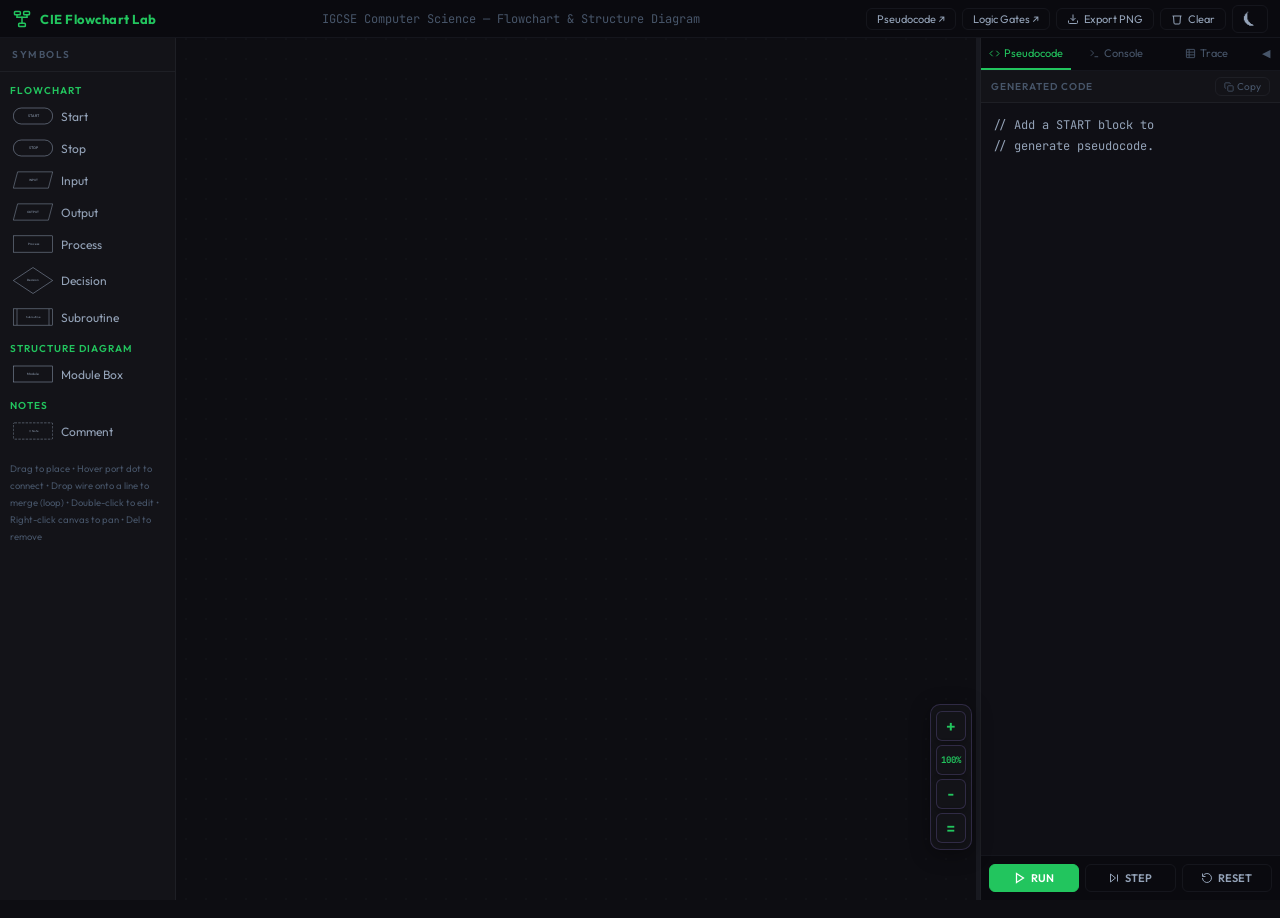
==== commit 388f47a4: "Merge branch 'its-idhem:main' into main" ====
--- a/src/flowcharts.html
+++ b/src/flowcharts.html
@@ -8,6 +8,111 @@
 <link rel="preconnect" href="https://fonts.gstatic.com" crossorigin>
 <link href="https://fonts.googleapis.com/css2?family=JetBrains+Mono:ital,wght@0,300;0,400;0,500;0,600;0,700;1,400&family=Outfit:wght@300;400;500;600;700&display=swap" rel="stylesheet">
 <link rel="stylesheet" href="css/flowcharts.css">
+<style>
+/* ── Green theme override ───────────────────── */
+:root {
+  --accent:       #22c55e;
+  --accent-hover: #16a34a;
+  --accent-dim:   rgba(34,197,94,0.12);
+  --green:        #86efac;
+}
+body.light-mode {
+  --accent:       #16a34a;
+  --accent-hover: #15803d;
+  --accent-dim:   rgba(22,163,74,0.12);
+  --green:        #22c55e;
+}
+
+/* ── Trash-zone highlight on left sidebar ───── */
+#left-sidebar.trash-hover {
+  background: rgba(239,68,68,0.12) !important;
+  border-right-color: #ef4444 !important;
+  transition: background 0.15s, border-color 0.15s;
+}
+#left-sidebar.trash-hover::after {
+  content: '🗑 Release to delete';
+  display: flex;
+  align-items: center;
+  justify-content: center;
+  position: absolute;
+  bottom: 0; left: 0; right: 0;
+  padding: 10px;
+  font-size: 11px;
+  color: #ef4444;
+  font-family: 'Outfit', sans-serif;
+  font-weight: 600;
+  letter-spacing: 0.03em;
+  pointer-events: none;
+}
+#left-sidebar { position: relative; }
+
+/* ── Mobile responsive ──────────────────────── */
+@media (max-width: 900px) {
+  /* Show mobile sidebar toggle */
+  #btn-mobile-sidebar { display: flex !important; }
+
+  /* Shrink / hide the title center text */
+  .title-center { display: none; }
+
+  /* Left sidebar: hidden by default on mobile, slides in */
+  #left-sidebar {
+    position: fixed !important;
+    top: 0; left: 0; bottom: 0;
+    z-index: 200;
+    transform: translateX(-100%);
+    transition: transform 0.22s cubic-bezier(0.4,0,0.2,1);
+    overflow-y: auto;
+    -webkit-overflow-scrolling: touch;
+    box-shadow: 4px 0 24px rgba(0,0,0,0.4);
+  }
+  #left-sidebar.mobile-open {
+    transform: translateX(0);
+  }
+
+  /* Right panel: collapsed by default on small screens */
+  #right-panel { display: none !important; }
+  #right-resizer { display: none !important; }
+  #zoom-controls { right: 12px !important; }
+  #btn-open-panel { display: none !important; }
+
+  /* Canvas wrapper fills remaining space */
+  #workspace { position: relative; }
+  #canvas-wrapper { width: 100% !important; }
+
+  /* Titlebar layout: logo left, actions right */
+  #titlebar { padding: 0 10px; gap: 8px; }
+  .title-actions { gap: 6px; }
+  .title-btn { padding: 5px 8px; font-size: 11px; }
+
+  /* Make port dots larger for touch */
+  .port-dot { r: 7; }
+  .port-hit  { r: 14; }
+
+  /* Mobile panel — slide-up sheet for Run/pseudocode on phone */
+  #mobile-run-bar {
+    display: flex;
+    position: fixed;
+    bottom: 0; left: 0; right: 0;
+    z-index: 150;
+    background: var(--surface, #1a1a1a);
+    border-top: 1px solid var(--border, #2a2a2a);
+    padding: 8px 12px;
+    gap: 8px;
+    justify-content: flex-end;
+    align-items: center;
+  }
+}
+
+@media (max-width: 640px) {
+  /* Extra-compact titlebar on phones */
+  #titlebar .logo span { display: none; }
+  .title-actions .title-btn:not(#btn-theme):not(#btn-mobile-sidebar) { display: none; }
+  #btn-export-png, #btn-clear { display: none !important; }
+}
+
+/* Mobile run bar (always hidden on desktop, shown on mobile) */
+#mobile-run-bar { display: none; }
+</style>
 </head>
 <body>
 
@@ -23,6 +128,9 @@
     </svg>
    CIE Flowchart Lab
   </a>
+  <button class="title-btn" id="btn-mobile-sidebar" style="display:none" title="Toggle symbols panel">
+    <svg width="14" height="14" viewBox="0 0 24 24" fill="none" stroke="currentColor" stroke-width="2"><line x1="3" y1="6" x2="21" y2="6"/><line x1="3" y1="12" x2="21" y2="12"/><line x1="3" y1="18" x2="21" y2="18"/></svg>
+  </button>
   <div class="title-center">IGCSE Computer Science — Flowchart &amp; Structure Diagram</div>
   <div class="title-actions">
     <a class="title-btn" href="pseudocode.html" style="text-decoration:none">Pseudocode ↗</a>
@@ -117,7 +225,7 @@
         <circle id="snap-ring" r="10" fill="none" stroke="var(--green)" stroke-width="2"
                 stroke-dasharray="3 2" visibility="hidden" pointer-events="none"/>
         <rect id="sel-box" x="0" y="0" width="0" height="0"
-              fill="rgba(167,139,250,0.06)" stroke="var(--accent)" stroke-width="1"
+              fill="rgba(34,197,94,0.06)" stroke="var(--accent)" stroke-width="1"
               stroke-dasharray="5 3" visibility="hidden" pointer-events="none"/>
       </svg>
 
@@ -240,6 +348,19 @@
 
 <a href="https://github.com/its-idhem" class="made-by-link">made by its-idhem</a>
 
+<!-- MOBILE RUN BAR (shown on small screens) -->
+<div id="mobile-run-bar">
+  <button class="action-btn" id="mob-btn-reset" style="padding:8px 14px;font-size:12px">
+    <svg viewBox="0 0 24 24" fill="none" stroke="currentColor" stroke-width="2" width="14" height="14"><path d="M3 12a9 9 0 101.5-5M3 3v6h6"/></svg>RESET
+  </button>
+  <button class="action-btn" id="mob-btn-step" style="padding:8px 14px;font-size:12px">
+    <svg viewBox="0 0 24 24" fill="none" stroke="currentColor" stroke-width="2" width="14" height="14"><polygon points="5 4 15 12 5 20 5 4"/><line x1="19" y1="5" x2="19" y2="19"/></svg>STEP
+  </button>
+  <button class="action-btn primary" id="mob-btn-run" style="padding:8px 18px;font-size:12px">
+    <svg viewBox="0 0 24 24" fill="none" stroke="currentColor" stroke-width="2.5" width="14" height="14"><polygon points="5 3 19 12 5 21 5 3"/></svg>RUN
+  </button>
+</div>
+
 <script src="js/flowcharts.js"></script>
 </body>
 </html>
